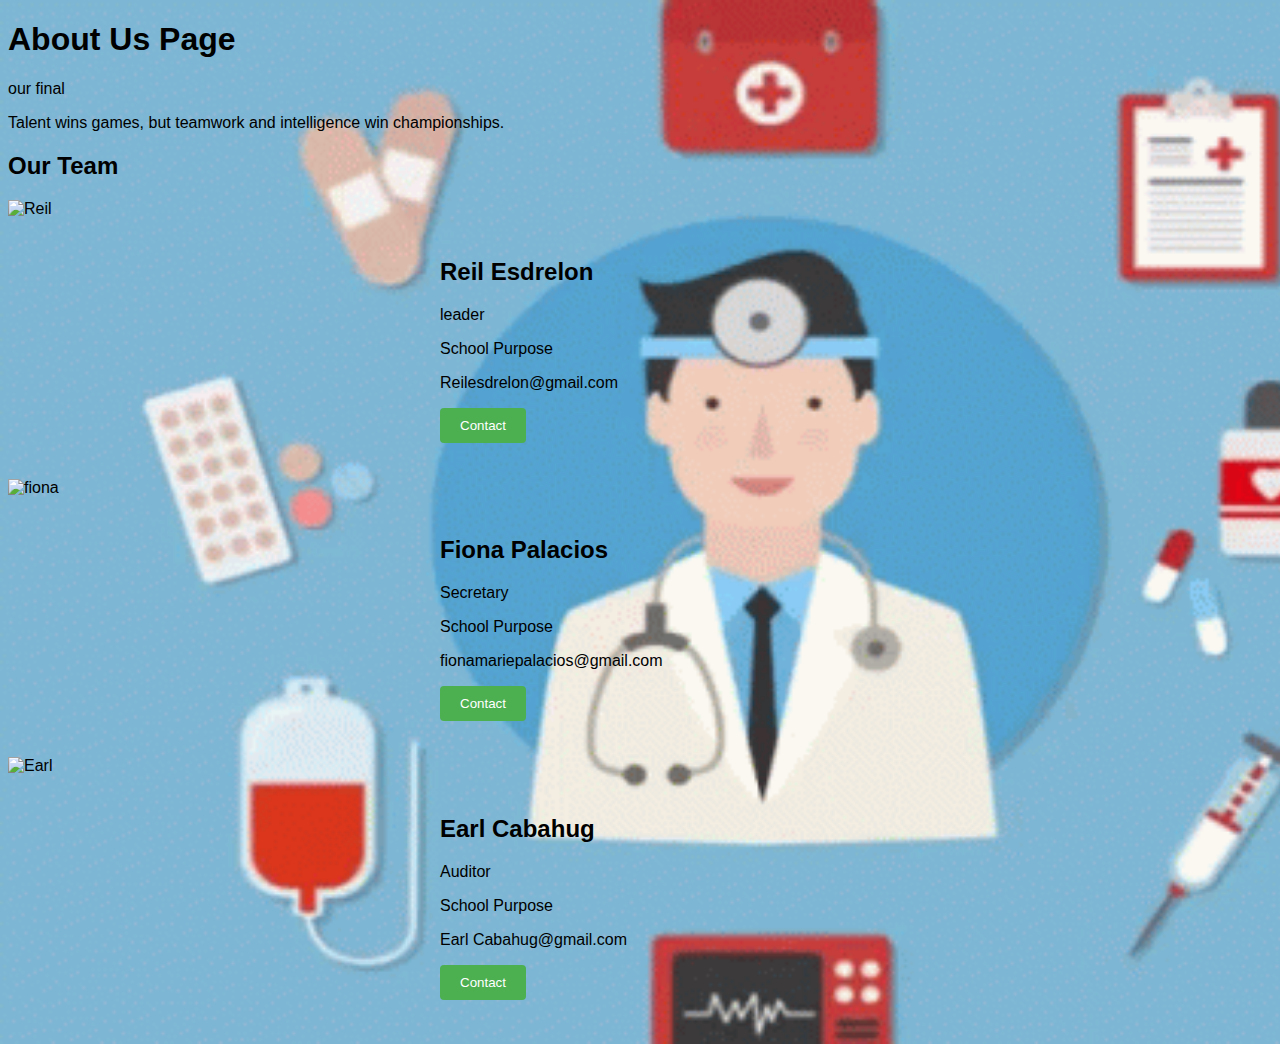
==== about.html @ c1be79a7 "Add files via upload" ====
<!DOCTYPE html>
<html lang="en">
<head>
    <meta charset="UTF-8">
    <meta name="viewport" content="width=device-width, initial-scale=1.0">
    <link rel="stylesheet" href="style.css">
    <title>ABOUT US</title>
</head>
<body>
    <div class="about-section">
        <h1>About Us Page</h1>
        <p>our final</p>
        <p>Talent wins games, but teamwork and intelligence win championships.</p>
      </div>
      
      <h2>Our Team</h2>
      <div class="row">
        <div class="column">
          <div class="card">
            <img src="reil.jpg" alt="Reil" >
            <div class="container">
              <h2>Reil Esdrelon</h2>
              <p class="title">leader</p>
              <p>School Purpose</p>
              <p>Reilesdrelon@gmail.com</p>
              <p><button class="button">Contact</button></p>
            </div>
          </div>
        </div>
      
        <div class="column">
          <div class="card">
            <img src="fiona.jpg" alt="fiona">
            <div class="container">
              <h2>Fiona Palacios</h2>
              <p class="title">Secretary</p>
              <p>School Purpose</p>
              <p>fionamariepalacios@gmail.com</p>
              <p><button class="button">Contact</button></p>
            </div>
          </div>
        </div>
      
        <div class="column">
          <div class="card">
            <img src="earl.jpg" alt="Earl" >
            <div class="container">
              <h2>Earl Cabahug</h2>
              <p class="title">Auditor</p>
              <p>School Purpose</p>
              <p>Earl Cabahug@gmail.com</p>
              <p><button class="button">Contact</button></p>
            </div>
          </div>
        </div>
      </div>      
</body>
</html>
---- style.css ----
body {
    background-image: url("aaaaaaaaaa.gif");
    background-size: cover;
    font-family: Arial, sans-serif;
    
}
.container {
    max-width: 400px;
    margin: 0 auto;
    padding: 20px;
}
input[type="text"], textarea {
    width: 100%;
    padding: 10px;
    margin-bottom: 10px;
    border: 1px solid #ccc;
    border-radius: 4px;
}
input[type="tel"], tel {
    width: 100%;
    padding: 10px;
    margin-bottom: 10px;
    border: 1px solid #ccc;
    border-radius: 4px;
}
button {
    background-color: #4CAF50;
    color: white;
    padding: 10px 20px;
    border: none;
    border-radius: 4px;
    cursor: pointer;
}
button:hover {
    background-color: #45a049;
}
#thank-you {
    display: none;
    background-color: #4CAF50;
    color: white;
    padding: 10px;
    margin-top: 10px;
    border-radius: 4px;
}
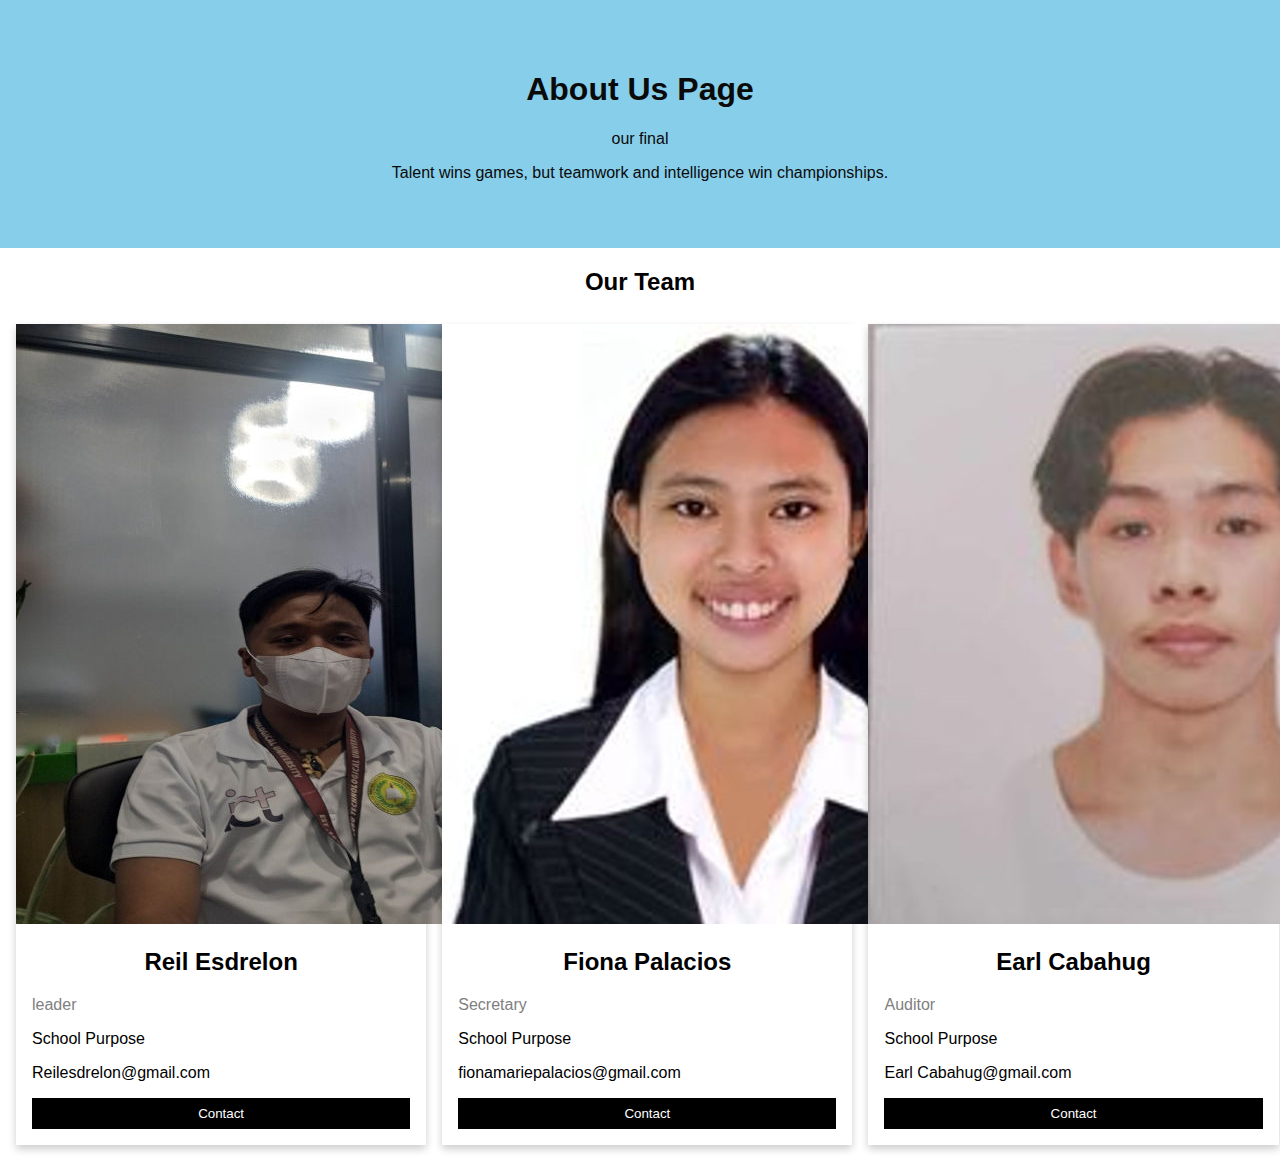
==== commit 50687f06: "Update about.html" ====
--- a/about.html
+++ b/about.html
@@ -3,7 +3,7 @@
 <head>
     <meta charset="UTF-8">
     <meta name="viewport" content="width=device-width, initial-scale=1.0">
-    <link rel="stylesheet" href="style.css">
+    <link rel="stylesheet" href="about.css">
     <title>ABOUT US</title>
 </head>
 <body>
@@ -55,4 +55,4 @@
         </div>
       </div>      
 </body>
-</html>+</html>
--- a/about.css
+++ b/about.css
@@ -0,0 +1,145 @@
+body {
+    font-family: Arial, Helvetica, sans-serif;
+    margin: 0;
+  }
+
+  h2{
+    text-align: center;
+  }
+  
+  html {
+    box-sizing: border-box;
+  }
+
+  .card {
+    body {
+  font-family: Arial, Helvetica, sans-serif;
+  margin: 0;
+}
+
+html {
+  box-sizing: border-box;
+}
+
+*, *:before, *:after {
+  box-sizing: inherit;
+}
+
+.column {
+  float: left;
+  width: 33.3%;
+  margin-bottom: 16px;
+  padding: 0 8px;
+}
+
+.card {
+  box-shadow: 0 4px 8px 0 rgba(0, 0, 0, 0.2);
+  margin: 8px;
+}
+
+.about-section {
+  padding: 50px;
+  text-align: center;
+  
+  color: white;
+}
+
+
+.container {
+  padding: 0 16px;
+}
+
+.container::after, .row::after {
+  content: "";
+  clear: both;
+  display: table;
+}
+
+.title {
+  color: grey;
+}
+
+.button {
+  border: none;
+  outline: 0;
+  display: inline-block;
+  padding: 8px;
+  color: white;
+  background-color: #000;
+  text-align: center;
+  cursor: pointer;
+  width: 100%;
+}
+
+.button:hover {
+  background-color: #555;
+}
+
+@media screen and (max-width: 650px) {
+  .column {
+    width: 100%;
+    display: block;
+  }
+}
+  }
+  
+  *, *:before, *:after {
+    box-sizing: inherit;
+  }
+  
+  .column {
+    float: left;
+    width: 33.3%;
+    margin-bottom: 16px;
+    padding: 0 8px;
+  }
+  
+  .card {
+    width: 100%;
+    box-shadow: 0 4px 8px 0 rgba(0, 0, 0, 0.2);
+    margin: 8px;
+  }
+  
+  .about-section {
+    background-color: #87CEEB;
+    padding: 50px;
+    text-align: center;
+    color: rgb(10, 10, 10);
+  }
+  
+  .container {
+    padding: 0 16px;
+  }
+  
+  .container::after, .row::after {
+    content: "";
+    clear: both;
+    display: table;
+  }
+  
+  .title {
+    color: grey;
+  }
+  
+  .button {
+    border: none;
+    outline: 0;
+    display: inline-block;
+    padding: 8px;
+    color: white;
+    background-color: #000;
+    text-align: center;
+    cursor: pointer;
+    width: 100%;
+  }
+  
+  .button:hover {
+    background-color: #555;
+  }
+  
+  @media screen and (max-width: 650px) {
+    .column {
+      width: 100%;
+      display: block;
+    }
+  }
